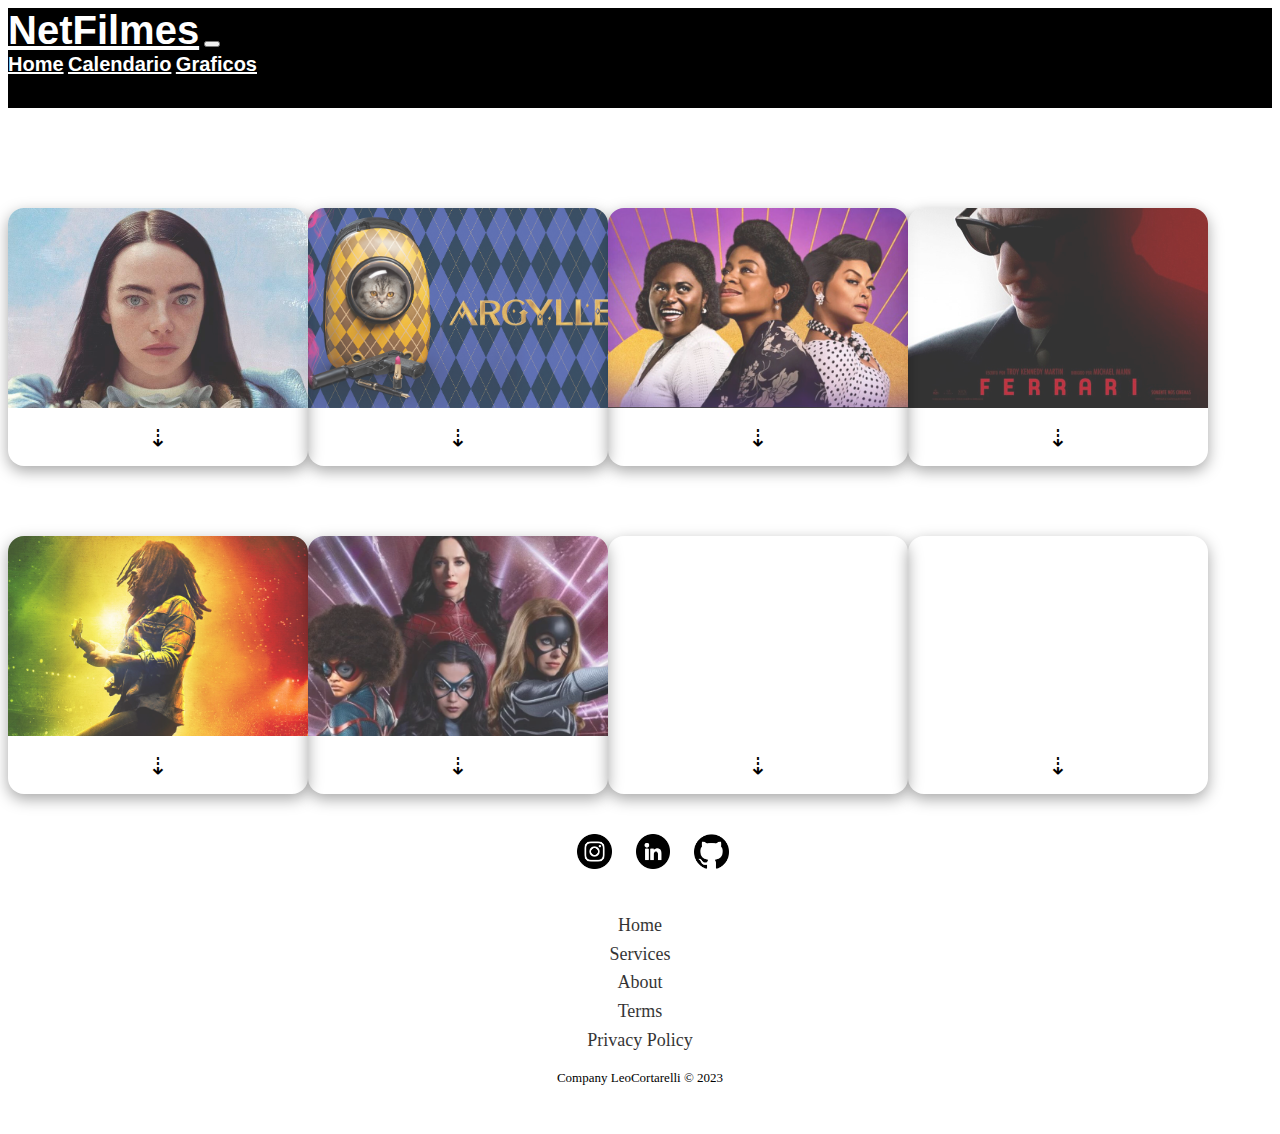
==== FilmesCartaz/fevereiro/fev.html @ d556f112 "atualização fevereiro filmes" ====
<!DOCTYPE html>
<html lang="en">
<head>
    <meta charset="UTF-8">
    <meta name="viewport" content="width=device-width, initial-scale=1.0">
    <link href="https://cdn.jsdelivr.net/npm/bootstrap@5.0.2/dist/css/bootstrap.min.css" rel="stylesheet" integrity="sha384-EVSTQN3/azprG1Anm3QDgpJLIm9Nao0Yz1ztcQTwFspd3yD65VohhpuuCOmLASjC" crossorigin="anonymous">
    <link rel="stylesheet" href="../../css/style-meses/fev.css">
    <title>Net Filme</title>
</head>
<body>
    <nav class="navbar navbar-expand-lg navbar-dark bg-black">
        <div class="container">
            <a class="navbar-brand nav-style" style="font-family: Arial, Helvetica, sans-serif;" href="#">NetFilmes</a>
            <button class="navbar-toggler" type="button" data-bs-toggle="collapse" data-bs-target="#navbarNavAltMarkup" aria-controls="navbarNavAltMarkup" aria-expanded="false" aria-label="Toggle navigation">
                <span class="navbar-toggler-icon"></span>
            </button>
            <div class="collapse navbar-collapse" id="navbarNavAltMarkup">
                <div class="navbar-nav ms-auto">
                    <a class="nav-link" aria-current="page" href="#">Home</a>
                    <a class="nav-link" href="../../calendario/calendario.html">Calendario</a>
                    <a class="nav-link" href="../../graficos/graficos.php">Graficos</a>
                </div>
            </div>
        </div>
    </nav>



        <div class="div-cards-filmes">
            <div class="container">
                <div class="card">
                    <div class="img">
                        <span></span>
                    </div>
        
                    <div class="content">
                        <span class="title">Pobres Criaturas</span>
                        <p class="desc">
                            A jovem Bella Baxter é trazida de volta à vida pelo cientista Dr. Godwin Baxter. Querendo ver mais do mundo, ela foge com um advogado e viaja pelos continentes. Livre dos preconceitos de sua época, Bella exige igualdade e libertação.
                        </p>
                        <p>
                            <button class="style-button" role="button"><a href="" class="style-a-button">Avaliar</a></button>
                        </p>
                    </div>
                    <div class="arrow">
                        <span>&#8673;</span>
                    </div>
                </div>
            </div>
            <!-- Card 2 -->
            <div class="container">
                <div class="card2">
                    <div class="img2">
                        <span></span>
                    </div>
        
                    <div class="content">
                        <span class="title">Argylle</span>
                        <p class="desc">
                            a família de patos decide deixar a segurança de um lago da Nova Inglaterra, nos Estados Unidos, para se aventurar na Jamaica. No entanto, seus planos são frustrados quando eles se perdem e acabam na cidade de Nova York.
                        </p>
                        <p>
                            <button class="style-button" role="button"><a href="" class="style-a-button">Avaliar</a></button>
                        </p>
                    </div>
                    <div class="arrow">
                        <span>&#8673;</span>
                    </div>
                </div>
            </div>
            <!-- Card 3 -->
            <div class="container">
                <div class="card3">
                    <div class="img3">
                        <span></span>
                    </div>
        
                    <div class="content">
                        <span class="title">A Cor Púrpura</span>
                        <p class="desc">
                            A história é contada a partir das cartas escirtas por uma jovem à Deus. Celie (Fantasia Barrino) é uma mulher afro-americana que vive no sul dos Estados Unidos no começo do século XX. Ela tenta superar os traumas deixados pelo abusos do pai e do marido ao longo dos anos.
                        </p>
                        <p>
                            <button class="style-button" role="button"><a href="" class="style-a-button">Avaliar</a></button>
                        </p>
                    </div>
                    <div class="arrow">
                        <span>&#8673;</span>
                    </div>
                </div>
            </div>
            <div class="container">
                <div class="card4">
                    <div class="img4">
                        <span></span>
                    </div>
        
                    <div class="content">
                        <span class="title">Ferrari</span>
                        <p class="desc">
                            Durante o verão de 1957, a falência paira sobre a empresa que Enzo Ferrari e sua esposa Laura construíram dez anos antes. Ele decide apostar tudo na icônica Mille Miglia, uma corrida automobilística de longa distância pela Itália.    
                        <p>
                            <button class="style-button" role="button"><a href="" class="style-a-button">Avaliar</a></button>
                        </p>
                    </div>
                    <div class="arrow">
                        <span>&#8673;</span>
                    </div>
                </div>
            </div>
        </div>
        <!-- SEGUNDA FILEIRA DE FILMES NO MÊS -->
        <div class="div-cards-filmes2">
            <div class="container">
                <div class="card5">
                    <div class="img5">
                        <span></span>
                    </div>
        
                    <div class="content">
                        <span class="title">Bob Marley: One Love</span>
                        <p class="desc">
                            O jamaicano Bob Marley supera as adversidades para se tornar um dos o músicos mais famosos do mundo.    
                        <p>
                            <button class="style-button" role="button"><a href="" class="style-a-button">Avaliar</a></button>
                        </p>
                    </div>
                    <div class="arrow">
                        <span>&#8673;</span>
                    </div>
                </div>
            </div>
            <div class="container">
                <div class="card6">
                    <div class="img6">
                        <span></span>
                    </div>
        
                    <div class="content">
                        <span class="title">Madame Teia</span>
                        <p class="desc">
                            Cassandra Webb, uma paramédica em Manhattan, tem habilidades de clarividência. Forçada a confrontar revelações sobre seu passado, ela forja uma relação com três jovens destinadas a futuros poderosos.    
                        <p>
                            <button class="style-button" role="button"><a href="" class="style-a-button">Avaliar</a></button>
                        </p>
                    </div>
                    <div class="arrow">
                        <span>&#8673;</span>
                    </div>
                </div>
            </div>
            <div class="container">
                <div class="card7">
                    <div class="img7">
                        <span></span>
                    </div>
        
                    <div class="content">
                        <span class="title">Duna Parte 2</span>
                        <p class="desc">
                            Paul Atreides se une a Chani e aos Fremen enquanto busca vingança contra os conspiradores que destruíram sua família. Enfrentando uma escolha entre o amor de sua vida e o destino do universo, ele deve evitar um futuro terrível que só ele pode prever.    
                        <p>
                            <button class="style-button" role="button"><a href="" class="style-a-button">Avaliar</a></button>
                        </p>
                    </div>
                    <div class="arrow">
                        <span>&#8673;</span>
                    </div>
                </div>
            </div>
            <div class="container">
                <div class="card8">
                    <div class="img8">
                        <span></span>
                    </div>
        
                    <div class="content">
                        <span class="title">Land of Bad</span>
                        <p class="desc">
                            Land of Bad é o próximo filme de suspense de ação americano dirigido por William Eubank, que co-escreveu o roteiro com David Frigerio. O filme é estrelado por Liam Hemsworth, Russell Crowe, Luke Hemsworth, Ricky Whittle e Milo Ventimiglia.    
                        <p>
                            <button class="style-button" role="button"><a href="" class="style-a-button">Avaliar</a></button>
                        </p>
                    </div>
                    <div class="arrow">
                        <span>&#8673;</span>
                    </div>
                </div>
            </div>
        </div>


    <!-- FOOTER -->
    <div>
        <div class="footer-basic">
          <footer>
              <div class="social" style="margin-left: 45%;">
                  <a href="https://www.instagram.com/leo.cortarelli/"><img src="../../img/instagram.png" width="5%"></a>
                  <a href="https://www.linkedin.com/in/leonardocortarelli/" style="padding-left: 20px;"><img src="../../img/linkedin.png" width="5%"></a>
                  <a href="https://github.com/LeoCortarelli" style="padding-left: 20px;"><img src="../../img/github.png" width="5%"></a>   
              </div>
              <br>
              <ul class="list-inline">
                  <li class="list-inline-item"><a href="#">Home</a></li>
                  <li class="list-inline-item"><a href="#">Services</a></li>
                  <li class="list-inline-item"><a href="#">About</a></li>
                  <li class="list-inline-item"><a href="#">Terms</a></li>
                  <li class="list-inline-item"><a href="#">Privacy Policy</a></li>
              </ul>
              <p class="copyright">Company LeoCortarelli © 2023</p>
          </footer>
        </div>
    </div>
<script src="https://cdn.jsdelivr.net/npm/bootstrap@5.0.2/dist/js/bootstrap.bundle.min.js" integrity="sha384-MrcW6ZMFYlzcLA8Nl+NtUVF0sA7MsXsP1UyJoMp4YLEuNSfAP+JcXn/tWtIaxVXM" crossorigin="anonymous"></script>
<script src="https://cdn.jsdelivr.net/npm/@popperjs/core@2.9.2/dist/umd/popper.min.js" integrity="sha384-IQsoLXl5PILFhosVNubq5LC7Qb9DXgDA9i+tQ8Zj3iwWAwPtgFTxbJ8NT4GN1R8p" crossorigin="anonymous"></script>
<script src="https://cdn.jsdelivr.net/npm/bootstrap@5.0.2/dist/js/bootstrap.min.js" integrity="sha384-cVKIPhGWiC2Al4u+LWgxfKTRIcfu0JTxR+EQDz/bgldoEyl4H0zUF0QKbrJ0EcQF" crossorigin="anonymous"></script>    
</body>
</html>
---- css/style-meses/fev.css ----
.navbar {
    height: 100px;
    background-color: black;
    font-family: sans-serif;
}

.navbar-brand, .nav-link {
    color: white;
    font-weight: bold;
    font-size: 20px;
}

.nav-style{
    font-size: 40px;
}


/* Titulo */

.style-titulo{
   
    margin-top: 38px;
    text-align: center;
    font-size: 80px;
    font-weight: bold;
    color: black;
}

.div-cards-filmes{
    margin-top: 100px;
    display: flex;
}
.div-cards-filmes2{
    display: flex;
    margin-top: 70px;
}

/* Card 1 */
.card {
    border-radius: 16px;
    box-shadow: rgba(0, 0, 0, 0.35) 0px 5px 15px;
    cursor: pointer;
    width: 300px;
    display: flex;
    flex-direction: column;
    align-items: center;
    justify-content: center;
    position: relative;
    overflow: hidden;
    background-image: linear-gradient(#6494ed00, #6494ed00);
    transition: all .5s;
}

.card:hover {
    background-image: linear-gradient(#afeeee, #afeeee);
}

.card .img {
    width: 300px;
    display: flex;
    justify-content: center;
    align-items: center;
    height: 200px;
    background-image: url('../../img/pobres-criaturas-footer.jpg');
    background-size: cover;
    background-position: center;
    transition: all .5s;
    z-index: 2;
    position: relative;
    opacity: .8;
}

.card .img span {
    text-transform: uppercase;
    font-size: 24px;
    font-weight: 100;
    font-style: italic;
    transition: all .5s;
}

.card:hover .img {
    width: 430px;
    opacity: 1;
}

.card:hover .img span {
    font-size: 28px;
}

.card .content {
    padding: 0px 20px;
    height: 0;
    opacity: 0;
    transition: all .5s;
    position: relative;
    box-sizing: border-box;
    overflow: hidden;
    transform: translateY(30px);
}

.card:hover .content {
    height: 260px;
    padding: 20px;
    opacity: 1;
    transform: translateY(0);
}

.card .content p {
    margin: 0;
}

.card .content .title {
    font-size: 20px;
    font-weight: 600;
}

.card .content .desc {
    font-size: 14px;
    font-weight: 100;
    font-weight: bold;
    opacity: .8;
    margin-top: 8px;
}

.card .arrow {
    padding: 15px;
    transform: rotate(-180deg);
    transition: all .5s;
}

.card:hover .arrow {
    transform: rotate(0);
}

.card .arrow span {
    font-size: 24px;
}

/* card 2 */
.card2 {
    border-radius: 16px;
    box-shadow: rgba(0, 0, 0, 0.35) 0px 5px 15px;
    cursor: pointer;
    width: 300px;
    display: flex;
    flex-direction: column;
    align-items: center;
    justify-content: center;
    position: relative;
    overflow: hidden;
    background-image: linear-gradient(#6494ed00, #6494ed00);
    transition: all .5s;
}

.card2:hover {
    background-image: linear-gradient(#264f9b, #426ec0);
}

.card2 .img2 {
    width: 300px;
    display: flex;
    justify-content: center;
    align-items: center;
    height: 200px;
    background-image: url('../../img/footer_argylle.jpg');
    background-size: cover;
    background-position: center;
    transition: all .5s;
    z-index: 2;
    position: relative;
    opacity: .8;
}

.card2 .img2 span {
    text-transform: uppercase;
    font-size: 24px;
    font-weight: 100;
    font-style: italic;
    transition: all .5s;
}

.card2:hover .img2 {
    width: 430px;
    opacity: 1;
}

.card2:hover .img2 span {
    font-size: 28px;
}

.card2 .content {
    padding: 0px 20px;
    height: 0;
    opacity: 0;
    transition: all .5s;
    position: relative;
    box-sizing: border-box;
    overflow: hidden;
    transform: translateY(30px);
}

.card2:hover .content {
    height: 260px;
    padding: 20px;
    opacity: 1;
    transform: translateY(0);
}

.card2 .content p {
    margin: 0;
}

.card2 .content .title {
    font-size: 20px;
    font-weight: 600;
}

.card2 .content .desc {
    font-size: 14px;
    font-weight: 100;
    font-weight: bold;
    opacity: .8;
    margin-top: 8px;
}

.card2 .arrow {
    padding: 15px;
    transform: rotate(-180deg);
    transition: all .5s;
}

.card2:hover .arrow {
    transform: rotate(0);
}

.card2 .arrow span {
    font-size: 24px;
}

/* Card 3 */
 
.card3 {
    border-radius: 16px;
    box-shadow: rgba(0, 0, 0, 0.35) 0px 5px 15px;
    cursor: pointer;
    width: 300px;
    display: flex;
    flex-direction: column;
    align-items: center;
    justify-content: center;
    position: relative;
    overflow: hidden;
    background-image: linear-gradient(#6494ed00, #6494ed00);
    transition: all .5s;
}

.card3:hover {
    background-image: linear-gradient(#672abf, #380e74);
}

.card3 .img3 {
    width: 300px;
    display: flex;
    justify-content: center;
    align-items: center;
    height: 200px;
    background-image: url('../../img/A-Cor-Purpura-footer.jpg');
    background-size: cover;
    background-position: center;
    transition: all .5s;
    z-index: 2;
    position: relative;
    opacity: .8;
}

.card3 .img3 span {
    text-transform: uppercase;
    font-size: 24px;
    font-weight: 100;
    font-style: italic;
    transition: all .5s;
}

.card3:hover .img3 {
    width: 430px;
    opacity: 1;
}

.card3:hover .img3 span {
    font-size: 28px;
}

.card3 .content {
    padding: 0px 20px;
    height: 0;
    opacity: 0;
    transition: all .5s;
    position: relative;
    box-sizing: border-box;
    overflow: hidden;
    transform: translateY(30px);
}

.card3:hover .content {
    height: 260px;
    padding: 20px;
    opacity: 1;
    transform: translateY(0);
}

.card3 .content p {
    margin: 0;
}

.card3 .content .title {
    font-size: 20px;
    font-weight: 600;
    color: white;
}

.card3 .content .desc {
    font-size: 12px;
    font-weight: 100;
    font-weight: bold;
    opacity: .8;
    margin-top: 8px;
    color: white;
}

.card3 .arrow {
    padding: 15px;
    transform: rotate(-180deg);
    transition: all .5s;
}

.card3:hover .arrow {
    transform: rotate(0);
}

.card3 .arrow span {
    font-size: 24px;
}

/* Card 4 */
.card4 {
    border-radius: 16px;
    box-shadow: rgba(0, 0, 0, 0.35) 0px 5px 15px;
    cursor: pointer;
    width: 300px;
    display: flex;
    flex-direction: column;
    align-items: center;
    justify-content: center;
    position: relative;
    overflow: hidden;
    background-image: linear-gradient(#0059fd00, #6494ed00);
    transition: all .5s;
}

.card4:hover {
    background-image: linear-gradient(#ff0000, #af0000);
}

.card4 .img4 {
    width: 300px;
    display: flex;
    justify-content: center;
    align-items: center;
    height: 200px;
    background-image: url('../../img/footer_ferrari.jpg');
    background-size: cover;
    background-position: center;
    transition: all .5s;
    z-index: 2;
    position: relative;
    opacity: .8;
}

.card4 .img4 span {
    text-transform: uppercase;
    font-size: 24px;
    font-weight: 100;
    font-style: italic;
    transition: all .5s;
}

.card4:hover .img4 {
    width: 430px;
    opacity: 1;
}

.card4:hover .img4 span {
    font-size: 28px;
}

.card4 .content {
    padding: 0px 20px;
    height: 0;
    opacity: 0;
    transition: all .5s;
    position: relative;
    box-sizing: border-box;
    overflow: hidden;
    transform: translateY(30px);
}

.card4:hover .content {
    height: 260px;
    padding: 20px;
    opacity: 1;
    transform: translateY(0);
}

.card4 .content p {
    margin: 0;
}

.card4 .content .title {
    font-size: 20px;
    font-weight: 700;
    color: #000000;
}

.card4 .content .desc {
    font-size: 14px;
    font-weight: 500;
    opacity: .8;
    margin-top: 8px;
    color: #000000;
}

.card4 .arrow {
    padding: 15px;
    transform: rotate(-180deg);
    transition: all .5s;
}

.card4:hover .arrow {
    transform: rotate(0);
}

.card4 .arrow span {
    font-size: 24px;
}

/* card 5 */
.card5 {
    border-radius: 16px;
    box-shadow: rgba(0, 0, 0, 0.35) 0px 5px 15px;
    cursor: pointer;
    width: 300px;
    display: flex;
    flex-direction: column;
    align-items: center;
    justify-content: center;
    position: relative;
    overflow: hidden;
    background-image: linear-gradient(#6494ed00, #6494ed00);
    transition: all .5s;
}

.card5:hover {
    background-image: linear-gradient(#c7c400, #52df00);
}

.card5 .img5 {
    width: 300px;
    display: flex;
    justify-content: center;
    align-items: center;
    height: 200px;
    background-image: url('../../img/footer_bob.jpg');
    background-size: cover;
    background-position: center;
    transition: all .5s;
    z-index: 2;
    position: relative;
    opacity: .8;
}

.card5 .img5 span {
    text-transform: uppercase;
    font-size: 24px;
    font-weight: 100;
    font-style: italic;
    transition: all .5s;
}

.card5:hover .img5 {
    width: 430px;
    opacity: 1;
}

.card5:hover .img5 span {
    font-size: 28px;
}

.card5 .content {
    padding: 0px 20px;
    height: 0;
    opacity: 0;
    transition: all .5s;
    position: relative;
    box-sizing: border-box;
    overflow: hidden;
    transform: translateY(30px);
}

.card5:hover .content {
    height: 260px;
    padding: 20px;
    opacity: 1;
    transform: translateY(0);
}

.card5 .content p {
    margin: 0;
}

.card5 .content .title {
    font-size: 20px;
    font-weight: 600;
}

.card5 .content .desc {
    font-size: 14px;
    font-weight: 100;
    font-weight: bold;
    opacity: .8;
    margin-top: 8px;
}

.card5 .arrow {
    padding: 15px;
    transform: rotate(-180deg);
    transition: all .5s;
}

.card5:hover .arrow {
    transform: rotate(0);
}

.card5 .arrow span {
    font-size: 24px;
}

/* Card 6 */
.card6 {
    border-radius: 16px;
    box-shadow: rgba(0, 0, 0, 0.35) 0px 5px 15px;
    cursor: pointer;
    width: 300px;
    display: flex;
    flex-direction: column;
    align-items: center;
    justify-content: center;
    position: relative;
    overflow: hidden;
    background-image: linear-gradient(#6494ed00, #6494ed00);
    transition: all .5s;
}

.card6:hover {
    background-image: linear-gradient(#ff1900, #CD6155);
}

.card6 .img6 {
    width: 300px;
    display: flex;
    justify-content: center;
    align-items: center;
    height: 200px;
    background-image: url('../../img/madame_teia_footer.jpg');
    background-size: cover;
    background-position: center;
    transition: all .5s;
    z-index: 2;
    position: relative;
    opacity: .8;
}

.card6 .img6 span {
    text-transform: uppercase;
    font-size: 24px;
    font-weight: 100;
    font-style: italic;
    transition: all .5s;
}

.card6:hover .img6 {
    width: 430px;
    opacity: 1;
}

.card6:hover .img6 span {
    font-size: 28px;
}

.card6 .content {
    padding: 0px 20px;
    height: 0;
    opacity: 0;
    transition: all .5s;
    position: relative;
    box-sizing: border-box;
    overflow: hidden;
    transform: translateY(30px);
}

.card6:hover .content {
    height: 260px;
    padding: 20px;
    opacity: 1;
    transform: translateY(0);
}

.card6 .content p {
    margin: 0;
}

.card6 .content .title {
    font-size: 20px;
    font-weight: 600;
}

.card6 .content .desc {
    font-size: 14px;
    font-weight: 100;
    font-weight: bold;
    opacity: .8;
    margin-top: 8px;
}

.card6 .arrow {
    padding: 15px;
    transform: rotate(-180deg);
    transition: all .5s;
}

.card6:hover .arrow {
    transform: rotate(0);
}

.card6 .arrow span {
    font-size: 24px;
}

/* Card 7 */
.card7 {
    border-radius: 16px;
    box-shadow: rgba(0, 0, 0, 0.35) 0px 5px 15px;
    cursor: pointer;
    width: 300px;
    display: flex;
    flex-direction: column;
    align-items: center;
    justify-content: center;
    position: relative;
    overflow: hidden;
    background-image: linear-gradient(#6494ed00, #6494ed00);
    transition: all .5s;
}

.card7:hover {
    background-image: linear-gradient(#AF7AC5, #AF7AC5);
}

.card7 .img7 {
    width: 300px;
    display: flex;
    justify-content: center;
    align-items: center;
    height: 200px;
    background-image: url('');
    background-size: cover;
    background-position: center;
    transition: all .5s;
    z-index: 2;
    position: relative;
    opacity: .8;
}

.card7 .img7 span {
    text-transform: uppercase;
    font-size: 24px;
    font-weight: 100;
    font-style: italic;
    transition: all .5s;
}

.card7:hover .img7 {
    width: 430px;
    opacity: 1;
}

.card7:hover .img7 span {
    font-size: 28px;
}

.card7 .content {
    padding: 0px 20px;
    height: 0;
    opacity: 0;
    transition: all .5s;
    position: relative;
    box-sizing: border-box;
    overflow: hidden;
    transform: translateY(30px);
}

.card7:hover .content {
    height: 260px;
    padding: 20px;
    opacity: 1;
    transform: translateY(0);
}

.card7 .content p {
    margin: 0;
}

.card7 .content .title {
    font-size: 20px;
    font-weight: 600;
}

.card7 .content .desc {
    font-size: 14px;
    font-weight: 100;
    font-weight: bold;
    opacity: .8;
    margin-top: 8px;
}

.card7 .arrow {
    padding: 15px;
    transform: rotate(-180deg);
    transition: all .5s;
}

.card7:hover .arrow {
    transform: rotate(0);
}

.card7 .arrow span {
    font-size: 24px;
}

/* Card 8 */
.card8 {
    border-radius: 16px;
    box-shadow: rgba(0, 0, 0, 0.35) 0px 5px 15px;
    cursor: pointer;
    width: 300px;
    display: flex;
    flex-direction: column;
    align-items: center;
    justify-content: center;
    position: relative;
    overflow: hidden;
    background-image: linear-gradient(#6494ed00, #6494ed00);
    transition: all .5s;
}

.card8:hover {
    background-image: linear-gradient(#AF7AC5, #AF7AC5);
}

.card8 .img8 {
    width: 300px;
    display: flex;
    justify-content: center;
    align-items: center;
    height: 200px;
    background-image: url('');
    background-size: cover;
    background-position: center;
    transition: all .5s;
    z-index: 2;
    position: relative;
    opacity: .8;
}

.card8 .img8 span {
    text-transform: uppercase;
    font-size: 24px;
    font-weight: 100;
    font-style: italic;
    transition: all .5s;
}

.card8:hover .img8 {
    width: 430px;
    opacity: 1;
}

.card8:hover .img8 span {
    font-size: 28px;
}

.card8 .content {
    padding: 0px 20px;
    height: 0;
    opacity: 0;
    transition: all .5s;
    position: relative;
    box-sizing: border-box;
    overflow: hidden;
    transform: translateY(30px);
}

.card8:hover .content {
    height: 260px;
    padding: 20px;
    opacity: 1;
    transform: translateY(0);
}

.card8 .content p {
    margin: 0;
}

.card8 .content .title {
    font-size: 20px;
    font-weight: 600;
}

.card8 .content .desc {
    font-size: 14px;
    font-weight: 100;
    font-weight: bold;
    opacity: .8;
    margin-top: 8px;
}

.card8 .arrow {
    padding: 15px;
    transform: rotate(-180deg);
    transition: all .5s;
}

.card8:hover .arrow {
    transform: rotate(0);
}

.card8 .arrow span {
    font-size: 24px;
}


/* CSS BUTTON */
.style-button{
    appearance: none;
    background-color: #FAFBFC;
    border: 1px solid rgba(27, 31, 35, 0.15);
    border-radius: 6px;
    box-shadow: rgba(27, 31, 35, 0.04) 0 1px 0, rgba(255, 255, 255, 0.25) 0 1px 0 inset;
    box-sizing: border-box;
    color: #24292E;
    cursor: pointer;
    display: inline-block;
    margin-top: 15px;
    font-size: 14px;
    font-weight: 500;
    line-height: 20px;
    list-style: none;
    padding: 6px 16px;
    position: relative;
    transition: background-color 0.2s cubic-bezier(0.3, 0, 0.5, 1);
    user-select: none;
    -webkit-user-select: none;
    touch-action: manipulation;
    vertical-align: middle;
    white-space: nowrap;
    word-wrap: break-word;
  }
  
  .style-button:hover {
      background-color: #F3F4F6;
      text-decoration: none;
      transition-duration: 0.1s;
  }
  
  
  .style-a-button{
      text-decoration: none;
  }
  
  /* FOOTER */
  .footer-basic {
      padding:40px 0;
      background-color:#ffffff;
      color:#000000;
    }
    
    .footer-basic ul {
      padding:0;
      list-style:none;
      text-align:center;
      font-size:18px;
      line-height:1.6;
      margin-bottom:0;
    }
    
    .footer-basic li {
      padding:0 10px;
    }
    
    .footer-basic ul a {
      color:inherit;
      text-decoration:none;
      opacity:0.8;
    }
    
    .footer-basic ul a:hover {
      opacity:1;
    }
    
    
    
    .footer-basic .social > a {
        font-size: 25px;
        text-align: center;
    }
    
    
    
    .footer-basic .copyright {
      margin-top:15px;
      text-align:center;
      font-size:13px;
      color:#000000;
      margin-bottom:0;
    }
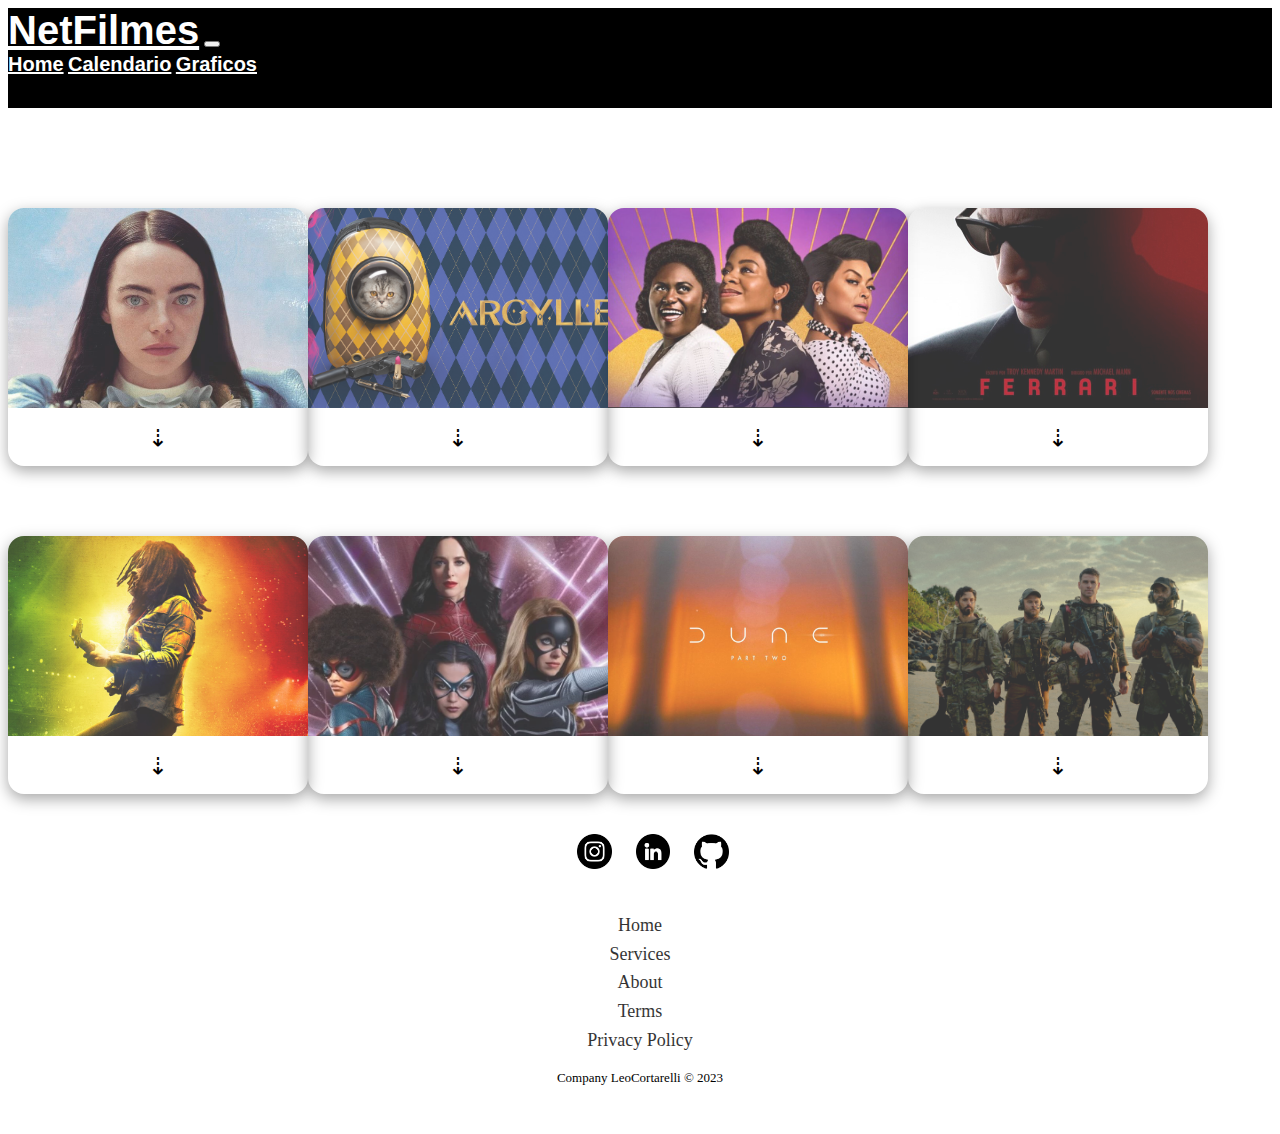
==== commit 9c3db283: "atualização filmes fevereiro" ====
--- a/FilmesCartaz/fevereiro/fev.html
+++ b/FilmesCartaz/fevereiro/fev.html
@@ -4,7 +4,7 @@
     <meta charset="UTF-8">
     <meta name="viewport" content="width=device-width, initial-scale=1.0">
     <link href="https://cdn.jsdelivr.net/npm/bootstrap@5.0.2/dist/css/bootstrap.min.css" rel="stylesheet" integrity="sha384-EVSTQN3/azprG1Anm3QDgpJLIm9Nao0Yz1ztcQTwFspd3yD65VohhpuuCOmLASjC" crossorigin="anonymous">
-    <link rel="stylesheet" href="../../css/style-meses/fev.css">
+    <link rel="stylesheet" href="../../css/style-meses/fevereiro.css">
     <title>Net Filme</title>
 </head>
 <body>
--- a/css/style-meses/fevereiro.css
+++ b/css/style-meses/fevereiro.css
@@ -0,0 +1,934 @@
+.navbar {
+    height: 100px;
+    background-color: black;
+    font-family: sans-serif;
+}
+
+.navbar-brand, .nav-link {
+    color: white;
+    font-weight: bold;
+    font-size: 20px;
+}
+
+.nav-style{
+    font-size: 40px;
+}
+
+
+/* Titulo */
+
+.style-titulo{
+   
+    margin-top: 38px;
+    text-align: center;
+    font-size: 80px;
+    font-weight: bold;
+    color: black;
+}
+
+.div-cards-filmes{
+    margin-top: 100px;
+    display: flex;
+}
+.div-cards-filmes2{
+    display: flex;
+    margin-top: 70px;
+}
+
+/* Card 1 */
+.card {
+    border-radius: 16px;
+    box-shadow: rgba(0, 0, 0, 0.35) 0px 5px 15px;
+    cursor: pointer;
+    width: 300px;
+    display: flex;
+    flex-direction: column;
+    align-items: center;
+    justify-content: center;
+    position: relative;
+    overflow: hidden;
+    background-image: linear-gradient(#6494ed00, #6494ed00);
+    transition: all .5s;
+}
+
+.card:hover {
+    background-image: linear-gradient(#afeeee, #afeeee);
+}
+
+.card .img {
+    width: 300px;
+    display: flex;
+    justify-content: center;
+    align-items: center;
+    height: 200px;
+    background-image: url('../../img/pobres-criaturas-footer.jpg');
+    background-size: cover;
+    background-position: center;
+    transition: all .5s;
+    z-index: 2;
+    position: relative;
+    opacity: .8;
+}
+
+.card .img span {
+    text-transform: uppercase;
+    font-size: 24px;
+    font-weight: 100;
+    font-style: italic;
+    transition: all .5s;
+}
+
+.card:hover .img {
+    width: 430px;
+    opacity: 1;
+}
+
+.card:hover .img span {
+    font-size: 28px;
+}
+
+.card .content {
+    padding: 0px 20px;
+    height: 0;
+    opacity: 0;
+    transition: all .5s;
+    position: relative;
+    box-sizing: border-box;
+    overflow: hidden;
+    transform: translateY(30px);
+}
+
+.card:hover .content {
+    height: 260px;
+    padding: 20px;
+    opacity: 1;
+    transform: translateY(0);
+}
+
+.card .content p {
+    margin: 0;
+}
+
+.card .content .title {
+    font-size: 20px;
+    font-weight: 600;
+}
+
+.card .content .desc {
+    font-size: 14px;
+    font-weight: 100;
+    font-weight: bold;
+    opacity: .8;
+    margin-top: 8px;
+}
+
+.card .arrow {
+    padding: 15px;
+    transform: rotate(-180deg);
+    transition: all .5s;
+}
+
+.card:hover .arrow {
+    transform: rotate(0);
+}
+
+.card .arrow span {
+    font-size: 24px;
+}
+
+/* card 2 */
+.card2 {
+    border-radius: 16px;
+    box-shadow: rgba(0, 0, 0, 0.35) 0px 5px 15px;
+    cursor: pointer;
+    width: 300px;
+    display: flex;
+    flex-direction: column;
+    align-items: center;
+    justify-content: center;
+    position: relative;
+    overflow: hidden;
+    background-image: linear-gradient(#6494ed00, #6494ed00);
+    transition: all .5s;
+}
+
+.card2:hover {
+    background-image: linear-gradient(#264f9b, #426ec0);
+}
+
+.card2 .img2 {
+    width: 300px;
+    display: flex;
+    justify-content: center;
+    align-items: center;
+    height: 200px;
+    background-image: url('../../img/footer_argylle.jpg');
+    background-size: cover;
+    background-position: center;
+    transition: all .5s;
+    z-index: 2;
+    position: relative;
+    opacity: .8;
+}
+
+.card2 .img2 span {
+    text-transform: uppercase;
+    font-size: 24px;
+    font-weight: 100;
+    font-style: italic;
+    transition: all .5s;
+}
+
+.card2:hover .img2 {
+    width: 430px;
+    opacity: 1;
+}
+
+.card2:hover .img2 span {
+    font-size: 28px;
+}
+
+.card2 .content {
+    padding: 0px 20px;
+    height: 0;
+    opacity: 0;
+    transition: all .5s;
+    position: relative;
+    box-sizing: border-box;
+    overflow: hidden;
+    transform: translateY(30px);
+}
+
+.card2:hover .content {
+    height: 260px;
+    padding: 20px;
+    opacity: 1;
+    transform: translateY(0);
+}
+
+.card2 .content p {
+    margin: 0;
+}
+
+.card2 .content .title {
+    font-size: 20px;
+    font-weight: 600;
+}
+
+.card2 .content .desc {
+    font-size: 14px;
+    font-weight: 100;
+    font-weight: bold;
+    opacity: .8;
+    margin-top: 8px;
+}
+
+.card2 .arrow {
+    padding: 15px;
+    transform: rotate(-180deg);
+    transition: all .5s;
+}
+
+.card2:hover .arrow {
+    transform: rotate(0);
+}
+
+.card2 .arrow span {
+    font-size: 24px;
+}
+
+/* Card 3 */
+ 
+.card3 {
+    border-radius: 16px;
+    box-shadow: rgba(0, 0, 0, 0.35) 0px 5px 15px;
+    cursor: pointer;
+    width: 300px;
+    display: flex;
+    flex-direction: column;
+    align-items: center;
+    justify-content: center;
+    position: relative;
+    overflow: hidden;
+    background-image: linear-gradient(#6494ed00, #6494ed00);
+    transition: all .5s;
+}
+
+.card3:hover {
+    background-image: linear-gradient(#672abf, #380e74);
+}
+
+.card3 .img3 {
+    width: 300px;
+    display: flex;
+    justify-content: center;
+    align-items: center;
+    height: 200px;
+    background-image: url('../../img/A-Cor-Purpura-footer.jpg');
+    background-size: cover;
+    background-position: center;
+    transition: all .5s;
+    z-index: 2;
+    position: relative;
+    opacity: .8;
+}
+
+.card3 .img3 span {
+    text-transform: uppercase;
+    font-size: 24px;
+    font-weight: 100;
+    font-style: italic;
+    transition: all .5s;
+}
+
+.card3:hover .img3 {
+    width: 430px;
+    opacity: 1;
+}
+
+.card3:hover .img3 span {
+    font-size: 28px;
+}
+
+.card3 .content {
+    padding: 0px 20px;
+    height: 0;
+    opacity: 0;
+    transition: all .5s;
+    position: relative;
+    box-sizing: border-box;
+    overflow: hidden;
+    transform: translateY(30px);
+}
+
+.card3:hover .content {
+    height: 260px;
+    padding: 20px;
+    opacity: 1;
+    transform: translateY(0);
+}
+
+.card3 .content p {
+    margin: 0;
+}
+
+.card3 .content .title {
+    font-size: 20px;
+    font-weight: 600;
+    color: white;
+}
+
+.card3 .content .desc {
+    font-size: 12px;
+    font-weight: 100;
+    font-weight: bold;
+    opacity: .8;
+    margin-top: 8px;
+    color: white;
+}
+
+.card3 .arrow {
+    padding: 15px;
+    transform: rotate(-180deg);
+    transition: all .5s;
+}
+
+.card3:hover .arrow {
+    transform: rotate(0);
+}
+
+.card3 .arrow span {
+    font-size: 24px;
+}
+
+/* Card 4 */
+.card4 {
+    border-radius: 16px;
+    box-shadow: rgba(0, 0, 0, 0.35) 0px 5px 15px;
+    cursor: pointer;
+    width: 300px;
+    display: flex;
+    flex-direction: column;
+    align-items: center;
+    justify-content: center;
+    position: relative;
+    overflow: hidden;
+    background-image: linear-gradient(#0059fd00, #6494ed00);
+    transition: all .5s;
+}
+
+.card4:hover {
+    background-image: linear-gradient(#ff0000, #af0000);
+}
+
+.card4 .img4 {
+    width: 300px;
+    display: flex;
+    justify-content: center;
+    align-items: center;
+    height: 200px;
+    background-image: url('../../img/footer_ferrari.jpg');
+    background-size: cover;
+    background-position: center;
+    transition: all .5s;
+    z-index: 2;
+    position: relative;
+    opacity: .8;
+}
+
+.card4 .img4 span {
+    text-transform: uppercase;
+    font-size: 24px;
+    font-weight: 100;
+    font-style: italic;
+    transition: all .5s;
+}
+
+.card4:hover .img4 {
+    width: 430px;
+    opacity: 1;
+}
+
+.card4:hover .img4 span {
+    font-size: 28px;
+}
+
+.card4 .content {
+    padding: 0px 20px;
+    height: 0;
+    opacity: 0;
+    transition: all .5s;
+    position: relative;
+    box-sizing: border-box;
+    overflow: hidden;
+    transform: translateY(30px);
+}
+
+.card4:hover .content {
+    height: 260px;
+    padding: 20px;
+    opacity: 1;
+    transform: translateY(0);
+}
+
+.card4 .content p {
+    margin: 0;
+}
+
+.card4 .content .title {
+    font-size: 20px;
+    font-weight: 700;
+    color: #000000;
+}
+
+.card4 .content .desc {
+    font-size: 14px;
+    font-weight: 500;
+    opacity: .8;
+    margin-top: 8px;
+    color: #000000;
+}
+
+.card4 .arrow {
+    padding: 15px;
+    transform: rotate(-180deg);
+    transition: all .5s;
+}
+
+.card4:hover .arrow {
+    transform: rotate(0);
+}
+
+.card4 .arrow span {
+    font-size: 24px;
+}
+
+/* card 5 */
+.card5 {
+    border-radius: 16px;
+    box-shadow: rgba(0, 0, 0, 0.35) 0px 5px 15px;
+    cursor: pointer;
+    width: 300px;
+    display: flex;
+    flex-direction: column;
+    align-items: center;
+    justify-content: center;
+    position: relative;
+    overflow: hidden;
+    background-image: linear-gradient(#6494ed00, #6494ed00);
+    transition: all .5s;
+}
+
+.card5:hover {
+    background-image: linear-gradient(#c7c400, #52df00);
+}
+
+.card5 .img5 {
+    width: 300px;
+    display: flex;
+    justify-content: center;
+    align-items: center;
+    height: 200px;
+    background-image: url('../../img/footer_bob.jpg');
+    background-size: cover;
+    background-position: center;
+    transition: all .5s;
+    z-index: 2;
+    position: relative;
+    opacity: .8;
+}
+
+.card5 .img5 span {
+    text-transform: uppercase;
+    font-size: 24px;
+    font-weight: 100;
+    font-style: italic;
+    transition: all .5s;
+}
+
+.card5:hover .img5 {
+    width: 430px;
+    opacity: 1;
+}
+
+.card5:hover .img5 span {
+    font-size: 28px;
+}
+
+.card5 .content {
+    padding: 0px 20px;
+    height: 0;
+    opacity: 0;
+    transition: all .5s;
+    position: relative;
+    box-sizing: border-box;
+    overflow: hidden;
+    transform: translateY(30px);
+}
+
+.card5:hover .content {
+    height: 260px;
+    padding: 20px;
+    opacity: 1;
+    transform: translateY(0);
+}
+
+.card5 .content p {
+    margin: 0;
+}
+
+.card5 .content .title {
+    font-size: 20px;
+    font-weight: 600;
+}
+
+.card5 .content .desc {
+    font-size: 14px;
+    font-weight: 100;
+    font-weight: bold;
+    opacity: .8;
+    margin-top: 8px;
+}
+
+.card5 .arrow {
+    padding: 15px;
+    transform: rotate(-180deg);
+    transition: all .5s;
+}
+
+.card5:hover .arrow {
+    transform: rotate(0);
+}
+
+.card5 .arrow span {
+    font-size: 24px;
+}
+
+/* Card 6 */
+.card6 {
+    border-radius: 16px;
+    box-shadow: rgba(0, 0, 0, 0.35) 0px 5px 15px;
+    cursor: pointer;
+    width: 300px;
+    display: flex;
+    flex-direction: column;
+    align-items: center;
+    justify-content: center;
+    position: relative;
+    overflow: hidden;
+    background-image: linear-gradient(#6494ed00, #6494ed00);
+    transition: all .5s;
+}
+
+.card6:hover {
+    background-image: linear-gradient(#ff1900, #CD6155);
+}
+
+.card6 .img6 {
+    width: 300px;
+    display: flex;
+    justify-content: center;
+    align-items: center;
+    height: 200px;
+    background-image: url('../../img/madame_teia_footer.jpg');
+    background-size: cover;
+    background-position: center;
+    transition: all .5s;
+    z-index: 2;
+    position: relative;
+    opacity: .8;
+}
+
+.card6 .img6 span {
+    text-transform: uppercase;
+    font-size: 24px;
+    font-weight: 100;
+    font-style: italic;
+    transition: all .5s;
+}
+
+.card6:hover .img6 {
+    width: 430px;
+    opacity: 1;
+}
+
+.card6:hover .img6 span {
+    font-size: 28px;
+}
+
+.card6 .content {
+    padding: 0px 20px;
+    height: 0;
+    opacity: 0;
+    transition: all .5s;
+    position: relative;
+    box-sizing: border-box;
+    overflow: hidden;
+    transform: translateY(30px);
+}
+
+.card6:hover .content {
+    height: 260px;
+    padding: 20px;
+    opacity: 1;
+    transform: translateY(0);
+}
+
+.card6 .content p {
+    margin: 0;
+}
+
+.card6 .content .title {
+    font-size: 20px;
+    font-weight: 600;
+}
+
+.card6 .content .desc {
+    font-size: 14px;
+    font-weight: 100;
+    font-weight: bold;
+    opacity: .8;
+    margin-top: 8px;
+}
+
+.card6 .arrow {
+    padding: 15px;
+    transform: rotate(-180deg);
+    transition: all .5s;
+}
+
+.card6:hover .arrow {
+    transform: rotate(0);
+}
+
+.card6 .arrow span {
+    font-size: 24px;
+}
+
+/* Card 7 */
+.card7 {
+    border-radius: 16px;
+    box-shadow: rgba(0, 0, 0, 0.35) 0px 5px 15px;
+    cursor: pointer;
+    width: 300px;
+    display: flex;
+    flex-direction: column;
+    align-items: center;
+    justify-content: center;
+    position: relative;
+    overflow: hidden;
+    background-image: linear-gradient(#6494ed00, #6494ed00);
+    transition: all .5s;
+}
+
+.card7:hover {
+    background-image: linear-gradient(#EB984E, #F7DC6F);
+}
+
+.card7 .img7 {
+    width: 300px;
+    display: flex;
+    justify-content: center;
+    align-items: center;
+    height: 200px;
+    background-image: url('../../img/duna_2.jpg');
+    background-size: cover;
+    background-position: center;
+    transition: all .5s;
+    z-index: 2;
+    position: relative;
+    opacity: .8;
+}
+
+.card7 .img7 span {
+    text-transform: uppercase;
+    font-size: 24px;
+    font-weight: 100;
+    font-style: italic;
+    transition: all .5s;
+}
+
+.card7:hover .img7 {
+    width: 430px;
+    opacity: 1;
+}
+
+.card7:hover .img7 span {
+    font-size: 28px;
+}
+
+.card7 .content {
+    padding: 0px 20px;
+    height: 0;
+    opacity: 0;
+    transition: all .5s;
+    position: relative;
+    box-sizing: border-box;
+    overflow: hidden;
+    transform: translateY(30px);
+}
+
+.card7:hover .content {
+    height: 260px;
+    padding: 20px;
+    opacity: 1;
+    transform: translateY(0);
+}
+
+.card7 .content p {
+    margin: 0;
+}
+
+.card7 .content .title {
+    font-size: 20px;
+    font-weight: 600;
+}
+
+.card7 .content .desc {
+    font-size: 12px;
+    font-weight: 100;
+    font-weight: bold;
+    opacity: .8;
+    margin-top: 8px;
+}
+
+.card7 .arrow {
+    padding: 15px;
+    transform: rotate(-180deg);
+    transition: all .5s;
+}
+
+.card7:hover .arrow {
+    transform: rotate(0);
+}
+
+.card7 .arrow span {
+    font-size: 24px;
+}
+
+/* Card 8 */
+.card8 {
+    border-radius: 16px;
+    box-shadow: rgba(0, 0, 0, 0.35) 0px 5px 15px;
+    cursor: pointer;
+    width: 300px;
+    display: flex;
+    flex-direction: column;
+    align-items: center;
+    justify-content: center;
+    position: relative;
+    overflow: hidden;
+    background-image: linear-gradient(#6494ed00, #6494ed00);
+    transition: all .5s;
+}
+
+.card8:hover {
+    background-image: linear-gradient(#1D8348, #58D68D);
+}
+
+.card8 .img8 {
+    width: 300px;
+    display: flex;
+    justify-content: center;
+    align-items: center;
+    height: 200px;
+    background-image: url('../../img/landofbad.jpg');
+    background-size: cover;
+    background-position: center;
+    transition: all .5s;
+    z-index: 2;
+    position: relative;
+    opacity: .8;
+}
+
+.card8 .img8 span {
+    text-transform: uppercase;
+    font-size: 24px;
+    font-weight: 100;
+    font-style: italic;
+    transition: all .5s;
+}
+
+.card8:hover .img8 {
+    width: 430px;
+    opacity: 1;
+}
+
+.card8:hover .img8 span {
+    font-size: 28px;
+}
+
+.card8 .content {
+    padding: 0px 20px;
+    height: 0;
+    opacity: 0;
+    transition: all .5s;
+    position: relative;
+    box-sizing: border-box;
+    overflow: hidden;
+    transform: translateY(30px);
+}
+
+.card8:hover .content {
+    height: 260px;
+    padding: 20px;
+    opacity: 1;
+    transform: translateY(0);
+}
+
+.card8 .content p {
+    margin: 0;
+}
+
+.card8 .content .title {
+    font-size: 20px;
+    font-weight: 600;
+}
+
+.card8 .content .desc {
+    font-size: 14px;
+    font-weight: 100;
+    font-weight: bold;
+    opacity: .8;
+    margin-top: 8px;
+}
+
+.card8 .arrow {
+    padding: 15px;
+    transform: rotate(-180deg);
+    transition: all .5s;
+}
+
+.card8:hover .arrow {
+    transform: rotate(0);
+}
+
+.card8 .arrow span {
+    font-size: 24px;
+}
+
+
+/* CSS BUTTON */
+.style-button{
+    appearance: none;
+    background-color: #FAFBFC;
+    border: 1px solid rgba(27, 31, 35, 0.15);
+    border-radius: 6px;
+    box-shadow: rgba(27, 31, 35, 0.04) 0 1px 0, rgba(255, 255, 255, 0.25) 0 1px 0 inset;
+    box-sizing: border-box;
+    color: #24292E;
+    cursor: pointer;
+    display: inline-block;
+    margin-top: 15px;
+    font-size: 14px;
+    font-weight: 500;
+    line-height: 20px;
+    list-style: none;
+    padding: 6px 16px;
+    position: relative;
+    transition: background-color 0.2s cubic-bezier(0.3, 0, 0.5, 1);
+    user-select: none;
+    -webkit-user-select: none;
+    touch-action: manipulation;
+    vertical-align: middle;
+    white-space: nowrap;
+    word-wrap: break-word;
+  }
+  
+  .style-button:hover {
+      background-color: #F3F4F6;
+      text-decoration: none;
+      transition-duration: 0.1s;
+  }
+  
+  
+  .style-a-button{
+      text-decoration: none;
+  }
+  
+  /* FOOTER */
+  .footer-basic {
+      padding:40px 0;
+      background-color:#ffffff;
+      color:#000000;
+    }
+    
+    .footer-basic ul {
+      padding:0;
+      list-style:none;
+      text-align:center;
+      font-size:18px;
+      line-height:1.6;
+      margin-bottom:0;
+    }
+    
+    .footer-basic li {
+      padding:0 10px;
+    }
+    
+    .footer-basic ul a {
+      color:inherit;
+      text-decoration:none;
+      opacity:0.8;
+    }
+    
+    .footer-basic ul a:hover {
+      opacity:1;
+    }
+    
+    
+    
+    .footer-basic .social > a {
+        font-size: 25px;
+        text-align: center;
+    }
+    
+    
+    
+    .footer-basic .copyright {
+      margin-top:15px;
+      text-align:center;
+      font-size:13px;
+      color:#000000;
+      margin-bottom:0;
+    }